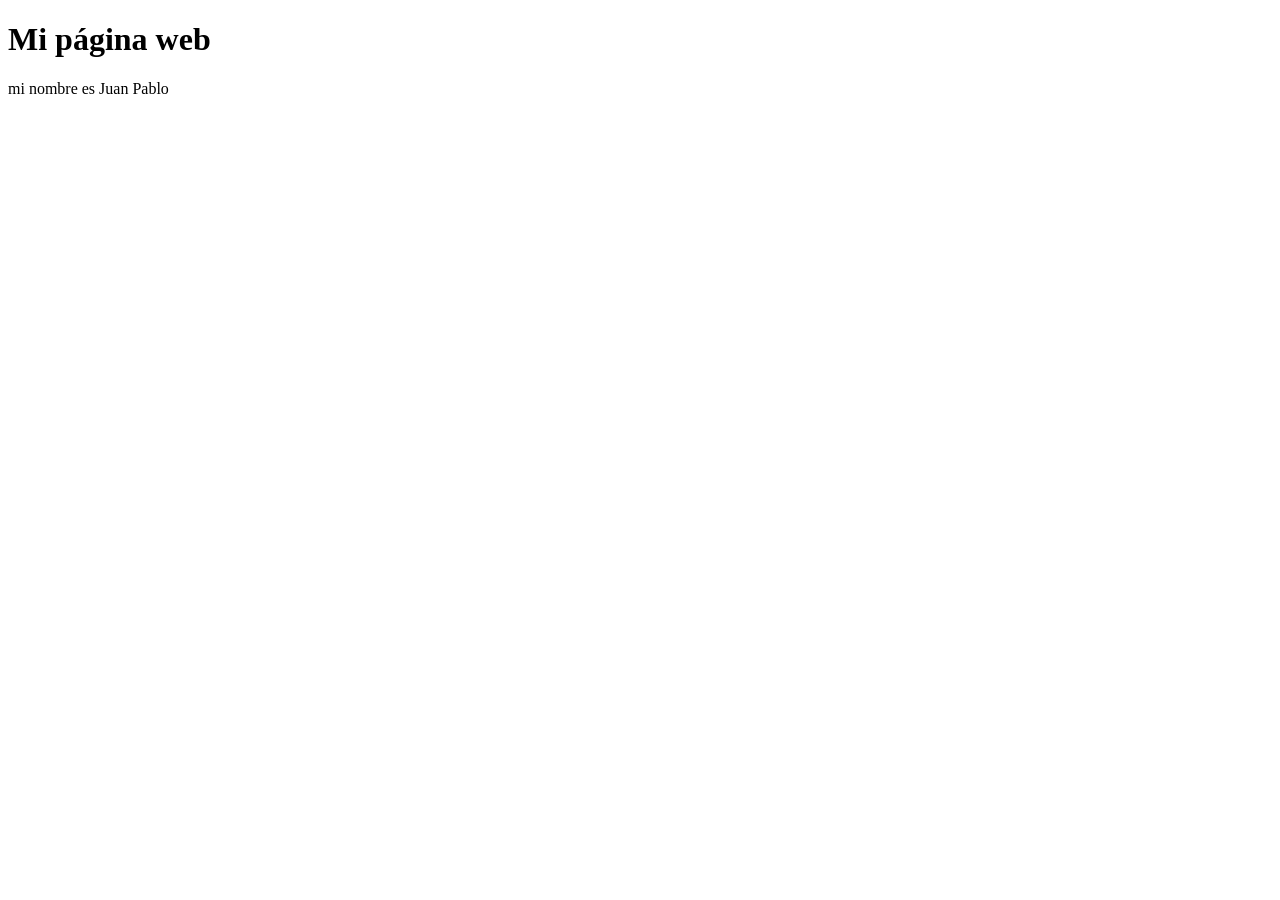
==== homeworks/html/index.html @ 8e260a3b "prueba html" ====
<!DOCTYPE html>
<html lang="es"
    <head>
        <meta charset="UTF-8">
        <meta name="viewport" content="width=device-width, initial-scale=1.0">
        <title>Mi página web</title>
    </head>
    <body>
        <h1>Mi página web</h1>
        <p>mi nombre es Juan Pablo</p>
    </body>
</html>
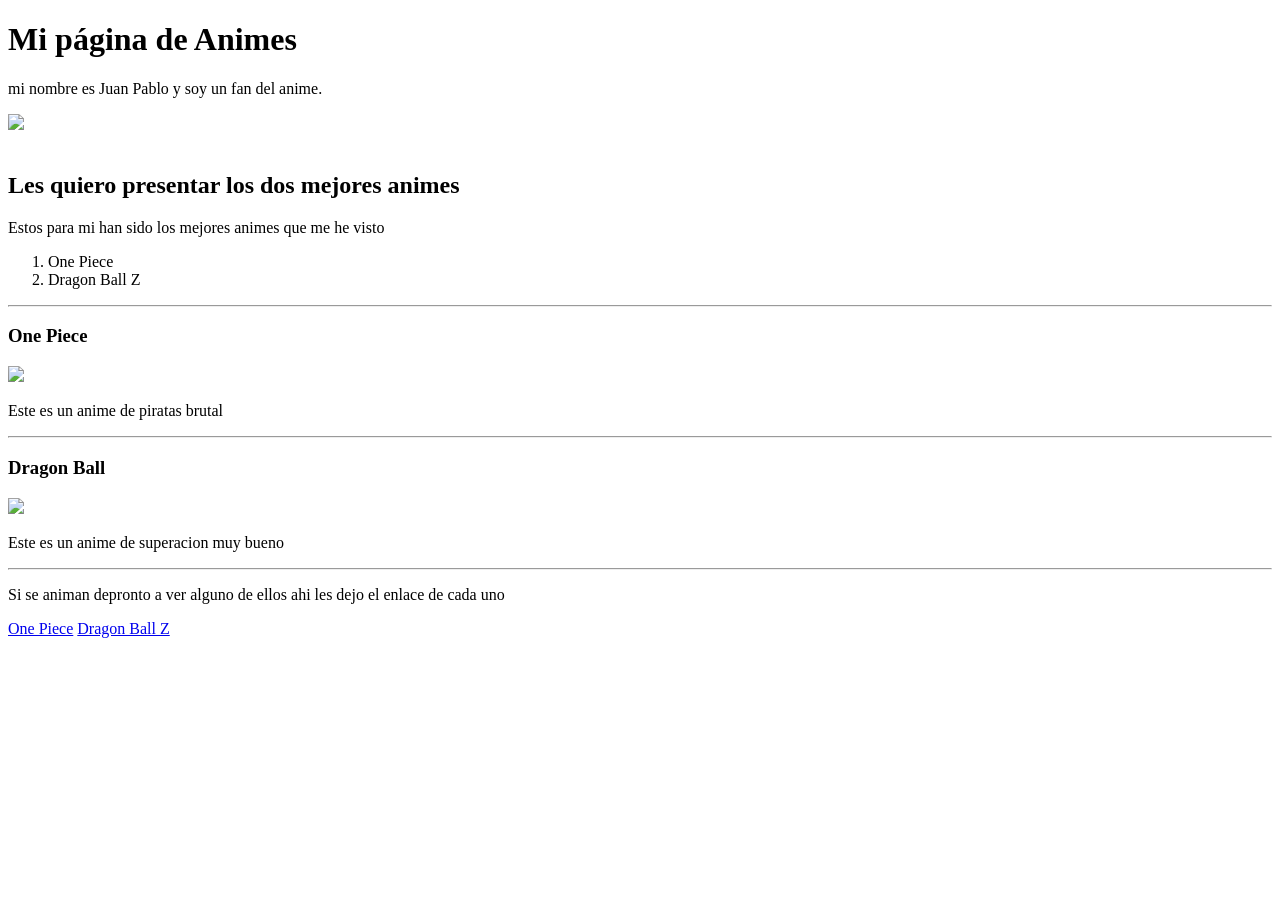
==== commit e0c19ebe: "tarea modulo 3 HTML Prepcourse" ====
--- a/homeworks/html/index.html
+++ b/homeworks/html/index.html
@@ -6,7 +6,43 @@
         <title>Mi página web</title>
     </head>
     <body>
-        <h1>Mi página web</h1>
-        <p>mi nombre es Juan Pablo</p>
+        <header>
+        <h1>Mi página de Animes</h1>
+        <p>mi nombre es Juan Pablo y soy un fan del anime.</p>
+        <img src="/papo.jpeg"/>
+    </header>
+
+    <br>
+    <main>
+        <div>
+            <h2>Les quiero presentar los dos mejores animes</h2>
+            <p>Estos para mi han sido los mejores animes que me he visto</p>
+            <ol>
+                <li>One Piece</li>
+                <li>Dragon Ball Z</li>
+            </ol>
+        </div>
+        <hr />
+        <section>
+            <article>
+                <h3>One Piece</h3>
+                <img src="/one piece.jpg"/>
+                <p>Este es un anime de piratas brutal</p>
+            </article>
+        </section>
+        <hr />
+        <section>
+            <article>
+                <h3>Dragon Ball</h3>
+                <img src="/dbz.jpe"/>
+                <p>Este es un anime de superacion muy bueno</p>
+            </article>
+        </section>
+        <hr />
+    </main>
+    <footer>
+        <p>Si se animan depronto a ver alguno de ellos ahi les dejo el enlace de cada uno</p>
+        <a href="https://www.youtube.com/watch?v=sSovEWQGTwg"><span>One Piece</span></a>   <a href="https://www.youtube.com/watch?v=smv4s0vr86U"><span>Dragon Ball Z</span></a>
+    </footer>
     </body>
 </html>
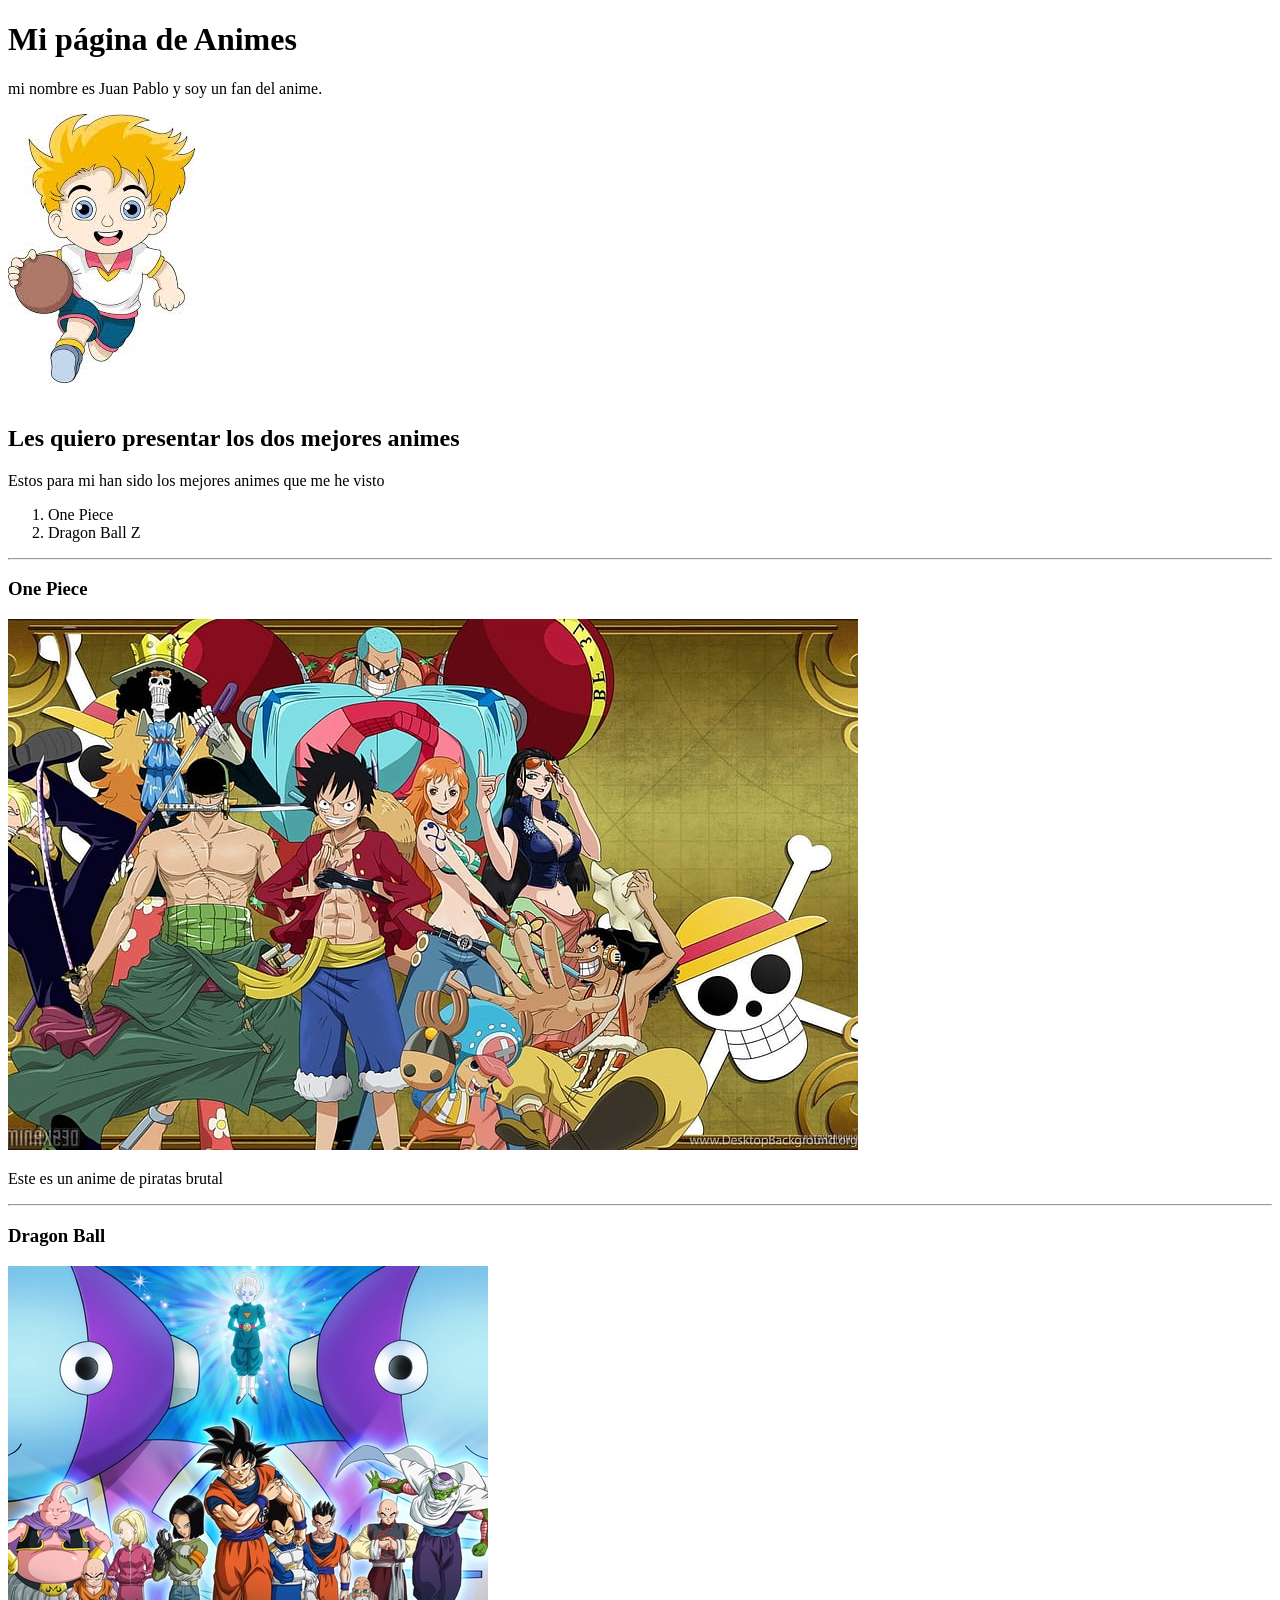
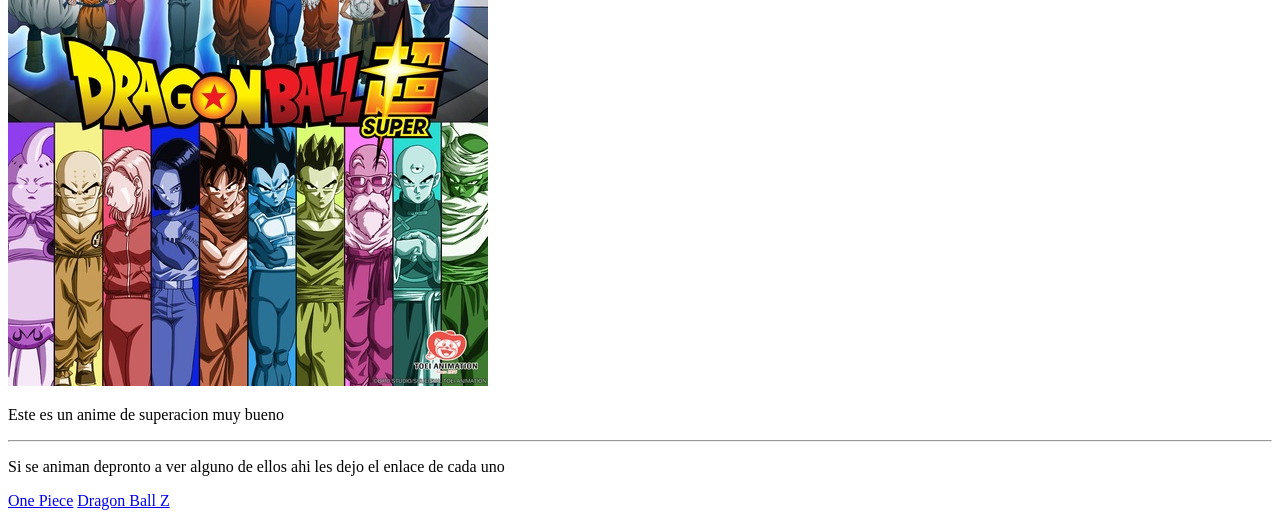
==== commit 65ba9f09: "actt" ====
--- a/homeworks/html/index.html
+++ b/homeworks/html/index.html
@@ -4,12 +4,13 @@
         <meta charset="UTF-8">
         <meta name="viewport" content="width=device-width, initial-scale=1.0">
         <title>Mi página web</title>
+       <link rel="stylesheet" type="text/css" href="/css/estilos.css"/>
     </head>
     <body>
         <header>
         <h1>Mi página de Animes</h1>
         <p>mi nombre es Juan Pablo y soy un fan del anime.</p>
-        <img src="/papo.jpeg"/>
+        <img src="./papo.jpeg"/>
     </header>
 
     <br>
@@ -20,13 +21,14 @@
             <ol>
                 <li>One Piece</li>
                 <li>Dragon Ball Z</li>
+                
             </ol>
         </div>
         <hr />
         <section>
             <article>
                 <h3>One Piece</h3>
-                <img src="/one piece.jpg"/>
+                <img src="./one piece.jpg"/>
                 <p>Este es un anime de piratas brutal</p>
             </article>
         </section>
@@ -34,7 +36,7 @@
         <section>
             <article>
                 <h3>Dragon Ball</h3>
-                <img src="/dbz.jpe"/>
+                <img src="dbz.jpe"/>
                 <p>Este es un anime de superacion muy bueno</p>
             </article>
         </section>
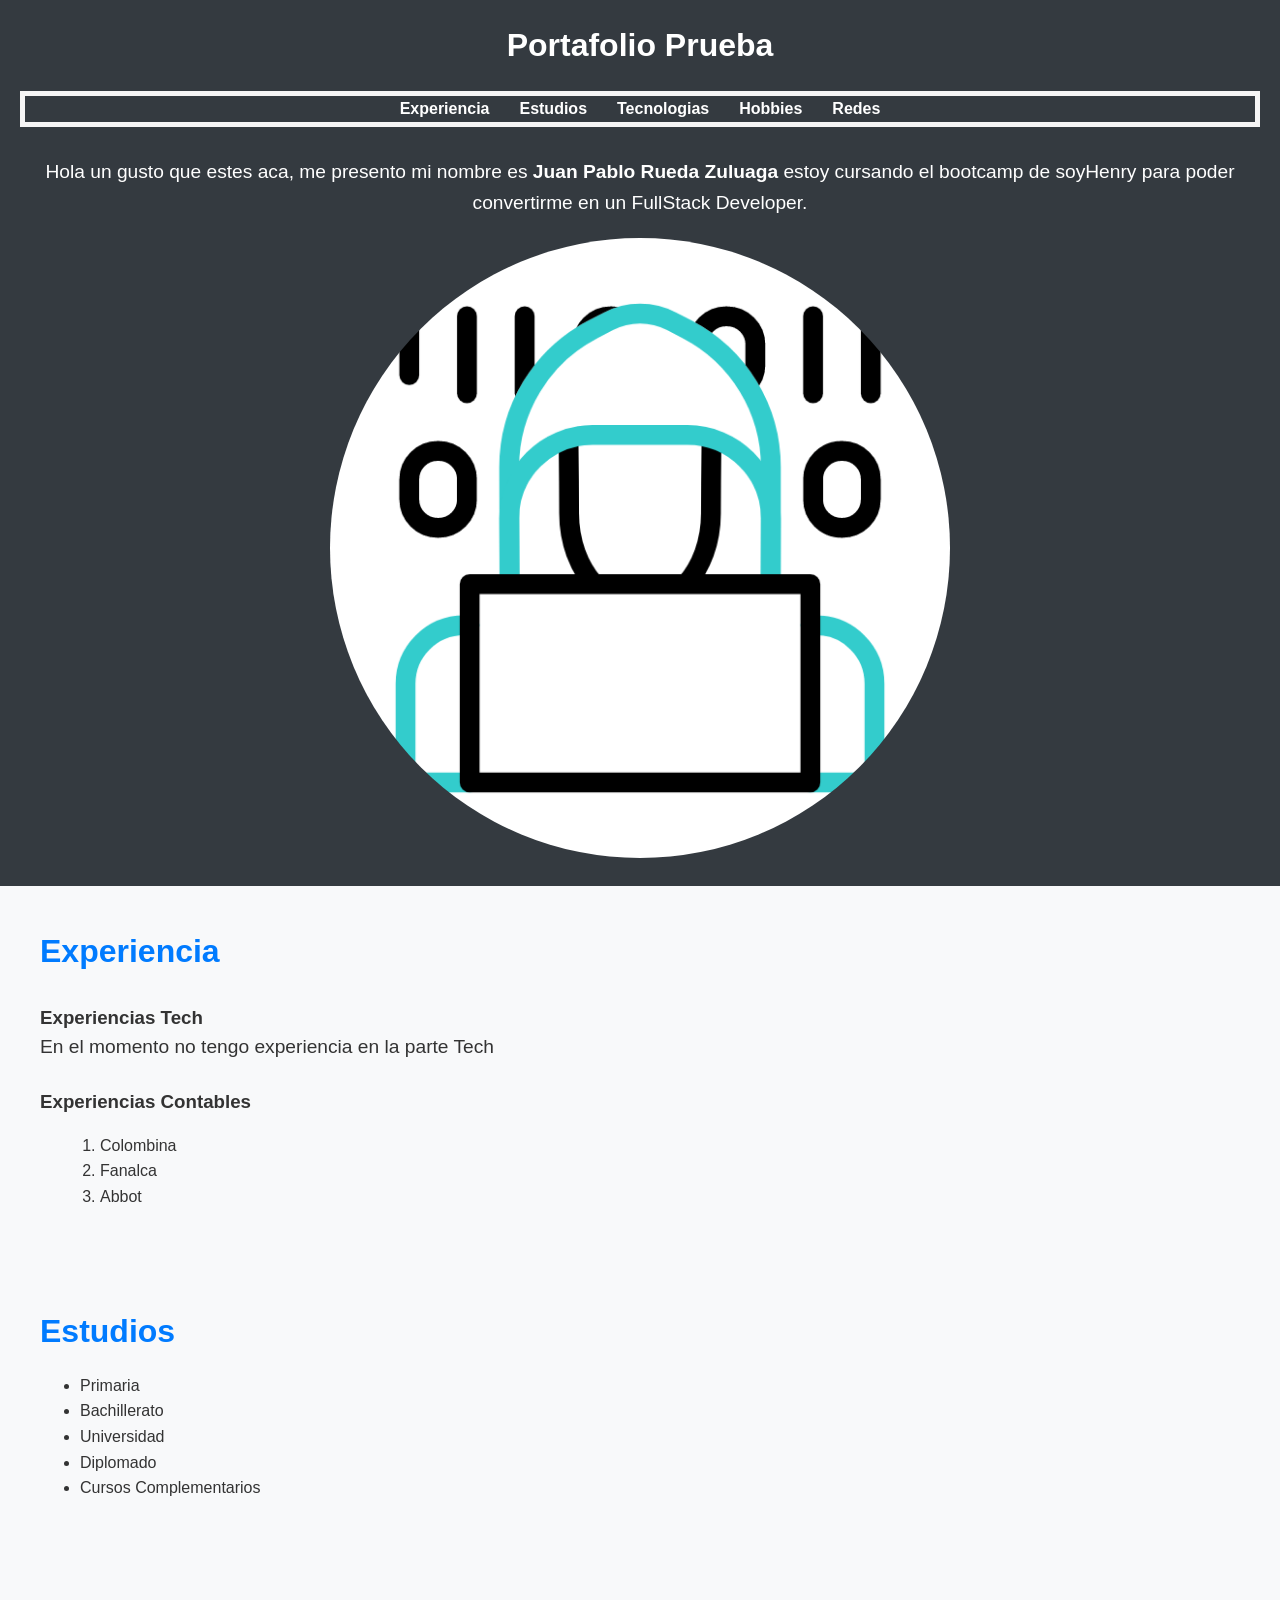
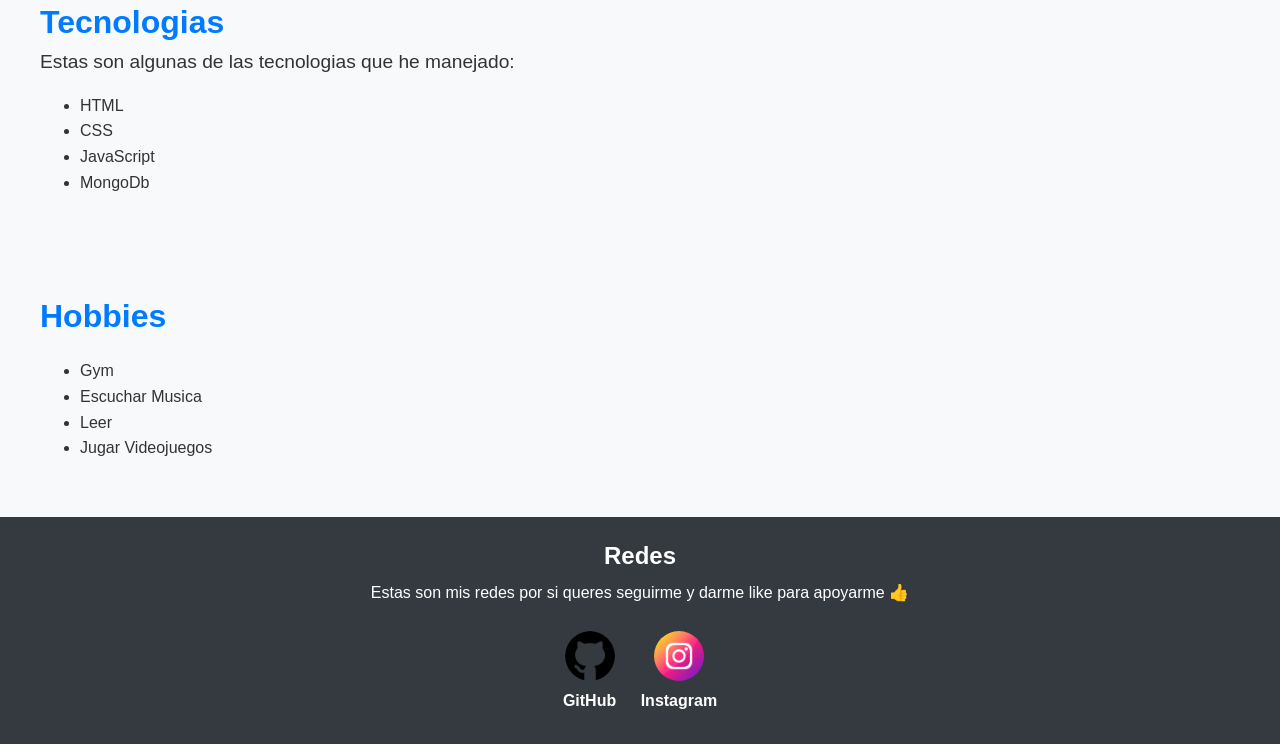
==== commit 62ec2c08: "desarrollo tarea portafolio prep" ====
--- a/homeworks/html/index.html
+++ b/homeworks/html/index.html
@@ -1,50 +1,94 @@
 <!DOCTYPE html>
-<html lang="es"
-    <head>
-        <meta charset="UTF-8">
-        <meta name="viewport" content="width=device-width, initial-scale=1.0">
-        <title>Mi página web</title>
-       <link rel="stylesheet" type="text/css" href="/css/estilos.css"/>
-    </head>
-    <body>
-        <header>
-        <h1>Mi página de Animes</h1>
-        <p>mi nombre es Juan Pablo y soy un fan del anime.</p>
-        <img src="./papo.jpeg"/>
+<html lang="en">
+<head>
+    <meta charset="UTF-8">
+    <meta name="viewport" content="width=device-width, initial-scale=1.0">
+    <title>Portafolio Prueba</title>
+    <link rel="icon" href="./fenix.jpg"/>
+    <link rel="stylesheet" href="./styles.css">
+    <link rel="stylesheet" href="./reset.css">
+
+</head>
+<body>
+    <header>
+        <h1 id="title">Portafolio Prueba</h1>
+        <nav id="nav-bar">
+            <ul>
+                <li><a href="#experiencia">Experiencia</a></li>
+                <li><a href="#estudios">Estudios</a></li>
+                <li><a href="#tecnologias">Tecnologias</a></li>
+                <li><a href="#hobbies">Hobbies</a></li>
+                <li><a href="#redes">Redes</a></li>
+    
+            </ul>
+        </nav>
+        <div class="saludo">
+            <p>Hola un gusto que estes aca, me presento mi nombre es <b>Juan Pablo Rueda Zuluaga</b> estoy cursando el bootcamp de soyHenry para poder convertirme en un FullStack Developer.</p>
+            <img src="./hacker.gif">
+        </div>
+       
     </header>
+    
+    <section id="experiencia">
+        <h2>Experiencia</h2><br>
 
-    <br>
-    <main>
         <div>
-            <h2>Les quiero presentar los dos mejores animes</h2>
-            <p>Estos para mi han sido los mejores animes que me he visto</p>
+            <h3>Experiencias Tech</h3>
+            <p>En el momento no tengo experiencia en la parte Tech</p>
+        </div><br>
+            
+        <div>   
+            <h3>Experiencias Contables</h3>
             <ol>
-                <li>One Piece</li>
-                <li>Dragon Ball Z</li>
-                
+                <li>Colombina</li>
+                <li>Fanalca</li>
+                <li>Abbot</li>
             </ol>
         </div>
-        <hr />
-        <section>
-            <article>
-                <h3>One Piece</h3>
-                <img src="./one piece.jpg"/>
-                <p>Este es un anime de piratas brutal</p>
-            </article>
-        </section>
-        <hr />
-        <section>
-            <article>
-                <h3>Dragon Ball</h3>
-                <img src="dbz.jpe"/>
-                <p>Este es un anime de superacion muy bueno</p>
-            </article>
-        </section>
-        <hr />
-    </main>
-    <footer>
-        <p>Si se animan depronto a ver alguno de ellos ahi les dejo el enlace de cada uno</p>
-        <a href="https://www.youtube.com/watch?v=sSovEWQGTwg"><span>One Piece</span></a>   <a href="https://www.youtube.com/watch?v=smv4s0vr86U"><span>Dragon Ball Z</span></a>
+        
+    </section>
+    <section id="estudios">
+        <h2>Estudios</h2>
+        <ul>
+            <li>Primaria</li>
+            <li>Bachillerato</li>
+            <li>Universidad</li>
+            <li>Diplomado</li>
+            <li>Cursos Complementarios</li>
+        </ul>
+    </section>
+    <section id="tecnologias">       
+        <h2>Tecnologias</h2>
+        <p>Estas son algunas de las tecnologias que he manejado:</p>
+        <ul>
+            <li>HTML</li>
+            <li>CSS</li>
+            <li>JavaScript</li>
+            <li>MongoDb</li>
+        </ul>
+    </section>
+    <section id="hobbies">
+        <h2>Hobbies</h2>
+        <ul>
+            <li>Gym</li>
+            <li>Escuchar Musica</li>
+            <li>Leer</li>
+            <li>Jugar Videojuegos</li>
+        </ul>
+    </section>
+    <footer id="redes">
+        <h2>Redes</h2>
+        <p>Estas son mis redes por si queres seguirme y darme like para apoyarme 👍</p>
+
+        <div id="github">
+            <img src="./github.png">
+            <a href="https://github.com/JPRuedaZ">GitHub</a>
+        </div>
+        <div id="instagram">
+            <img src="./instagram.png">
+            <a href="https://www.instagram.com/paporz/">Instagram</a>
+        </div>
+
     </footer>
-    </body>
+</body>
 </html>
--- a/homeworks/html/styles.css
+++ b/homeworks/html/styles.css
@@ -0,0 +1,146 @@
+/* Reset.css */
+/* (Tu código reset.css aquí) */
+
+/* Estilos generales */
+body {
+  font-family: 'Arial', sans-serif;
+  margin: 0;
+  padding: 0;
+  background-color: #f8f9fa;
+  color: #333;
+}
+
+header {
+  background-color: #343a40;
+  color: white;
+  padding: 20px;
+  text-align: center;
+}
+#title {
+    margin-bottom: 20px;
+}
+#nav-bar {
+    border: 5px solid whitesmoke;
+    margin-bottom: 15px;
+}
+
+
+nav ul {
+  list-style: none;
+  margin: 0;
+  padding: 0;
+  display: flex;
+  justify-content: center;
+}
+
+nav li {
+  margin: 0 15px;
+}
+
+nav a {
+  text-decoration: none;
+  color: white;
+  font-weight: bold;
+  font-size: 16px;
+  transition: color 0.3s ease;
+}
+
+nav a:hover {
+  color: #007BFF;
+}
+
+.saludo {
+  text-align: center;
+  margin-top: 30px;
+}
+
+.saludo p {
+  font-size: 1.2em;
+}
+
+.saludo img {
+  max-width: 50%;
+  height: auto;
+  margin-top: 20px;
+  border-radius: 50%; 
+}
+
+section {
+  padding: 40px;
+}
+
+section h2 {
+  color: #007BFF;
+  font-size: 2em;
+  opacity: 0;
+  animation: fadeIn 1s forwards 0.5s;
+}
+
+section p {
+  font-size: 1.2em;
+  line-height: 1.5;
+  opacity: 0;
+  animation: fadeIn 1s forwards 0.5s;
+}
+
+section ol {
+  margin-left: 20px;
+}
+
+footer {
+  background-color: #343a40;
+  color: white;
+  padding: 20px;
+  text-align: center;
+}
+
+footer h2 {
+    margin-bottom: 5px;
+}
+
+footer p {
+    margin-bottom: 5px;
+}
+footer div {
+  margin-top: 20px;
+}
+
+/* Estilos específicos para las redes sociales */
+#github, #instagram {
+  display: inline-block;
+  text-align: center;
+  margin: 10px;
+  opacity: 0;
+  animation: fadeIn 1s forwards 0.5s;
+}
+
+#github a, #instagram a {
+  text-decoration: none;
+  display: block;
+  color: white;
+  font-weight: bold;
+  font-size: 16px;
+  transition: color 0.3s ease;
+}
+
+#github img, #instagram img {
+  width: 50px;
+  height: 50px;
+  margin-top: 10px;
+  border-radius: 50%;
+  transition: transform 0.3s ease;
+}
+
+#github img:hover, #instagram img:hover {
+  transform: scale(1.1); 
+}
+
+/* Animación de fadeIn */
+@keyframes fadeIn {
+  from {
+    opacity: 0;
+  }
+  to {
+    opacity: 1;
+  }
+}
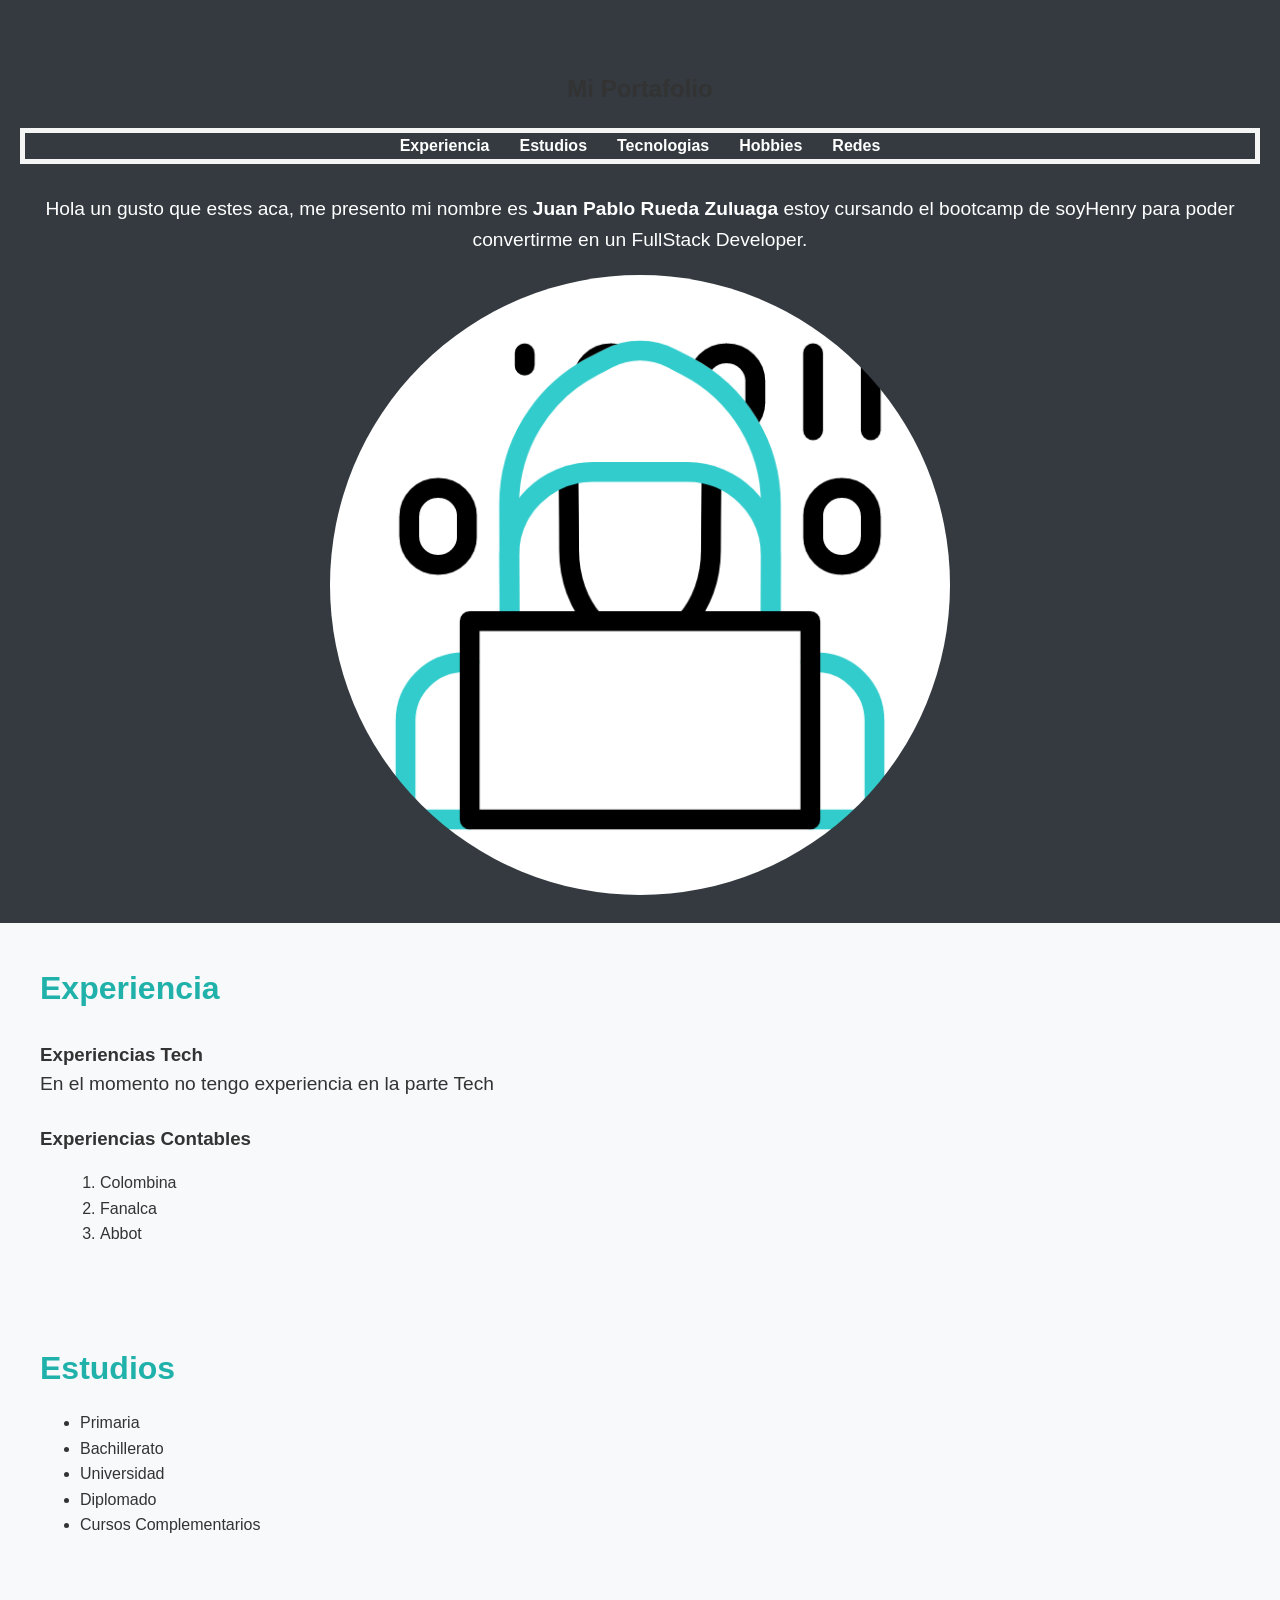
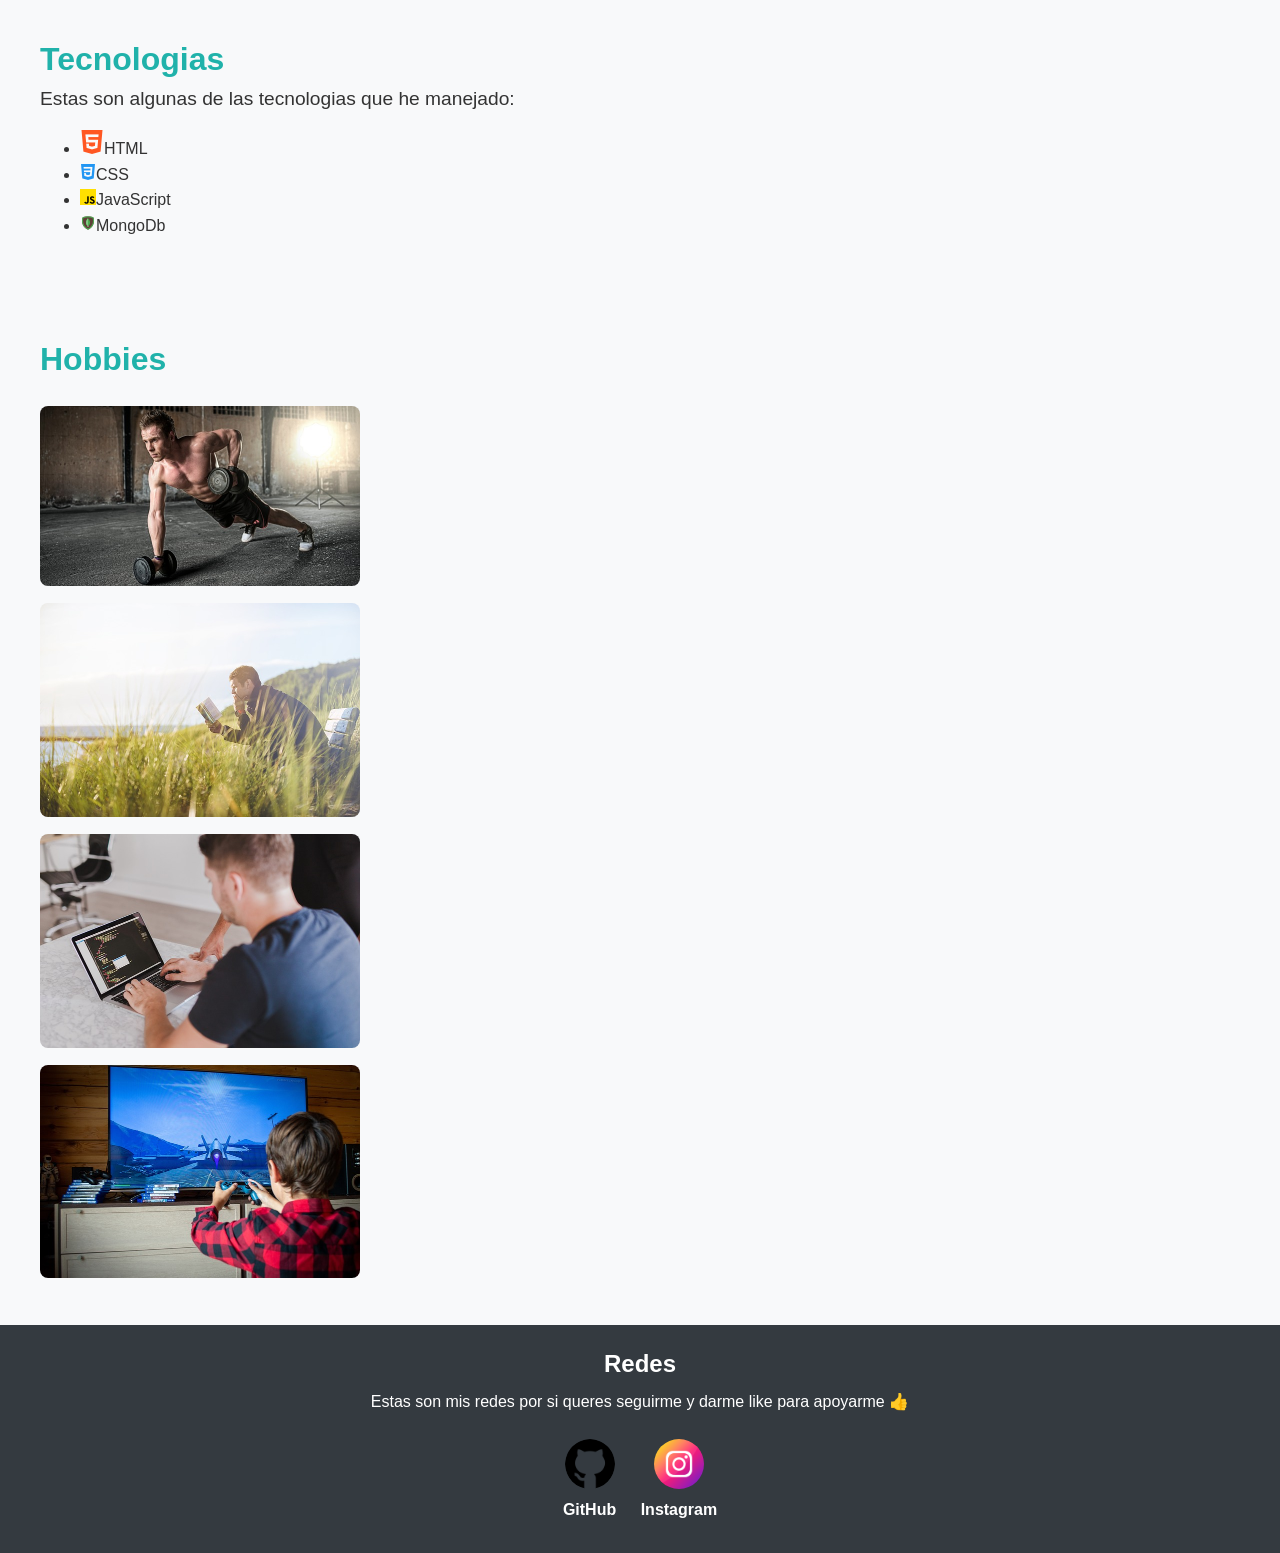
==== commit d78a5dd1: "portafolio beta" ====
--- a/homeworks/html/index.html
+++ b/homeworks/html/index.html
@@ -4,14 +4,14 @@
     <meta charset="UTF-8">
     <meta name="viewport" content="width=device-width, initial-scale=1.0">
     <title>Portafolio Prueba</title>
-    <link rel="icon" href="./fenix.jpg"/>
-    <link rel="stylesheet" href="./styles.css">
-    <link rel="stylesheet" href="./reset.css">
+    <link rel="icon" href="./styles/images/fenix.jpg"/>
+    <link rel="stylesheet" href="./styles/styles.css">
+    <link rel="stylesheet" href="./styles/reset.css">
 
 </head>
 <body>
     <header>
-        <h1 id="title">Portafolio Prueba</h1>
+        <h1 id="title">Mi Portafolio</h1>
         <nav id="nav-bar">
             <ul>
                 <li><a href="#experiencia">Experiencia</a></li>
@@ -23,8 +23,8 @@
             </ul>
         </nav>
         <div class="saludo">
-            <p>Hola un gusto que estes aca, me presento mi nombre es <b>Juan Pablo Rueda Zuluaga</b> estoy cursando el bootcamp de soyHenry para poder convertirme en un FullStack Developer.</p>
-            <img src="./hacker.gif">
+            <p>Hola un gusto que estes aca, me presento mi nombre es <b class="nombre ">Juan Pablo Rueda Zuluaga</b> estoy cursando el bootcamp de soyHenry para poder convertirme en un FullStack Developer.</p>
+            <img src="./styles/images/hacker.gif">
         </div>
        
     </header>
@@ -61,31 +61,39 @@
         <h2>Tecnologias</h2>
         <p>Estas son algunas de las tecnologias que he manejado:</p>
         <ul>
-            <li>HTML</li>
-            <li>CSS</li>
-            <li>JavaScript</li>
-            <li>MongoDb</li>
+            <li><img src="./styles/images/html-5.png" alt="HTML">HTML</li>
+            <li><img src="./styles/images/css-3.png" alt="CSS">CSS</li>
+            <li><img src="./styles/images/js.png" alt="JS">JavaScript</li>
+            <li><img src="./styles/images/mongodb.png" alt="MONGODB">MongoDb</li>
         </ul>
     </section>
     <section id="hobbies">
         <h2>Hobbies</h2>
-        <ul>
-            <li>Gym</li>
-            <li>Escuchar Musica</li>
-            <li>Leer</li>
-            <li>Jugar Videojuegos</li>
-        </ul>
+        <div id="collage-container">
+            <div class="collage gym"ö>
+                <img src="./styles/images/gym.jpg" alt="Gimnasio" title="Gimnasio">
+            </div>
+            <div class="collage leer">
+                <img src="./styles/images/leer.jpg" alt="Leer" title="Leer">
+            </div>
+            <div class="collage codear">
+                <img src="./styles/images/coding.jpg" alt="Codear" title="Codear">
+            </div>
+            <div class="collage jugar">
+                <img src="./styles/images/videojuegos.jpg" alt="Jugar Videojuegos" title="Jugar Videojuegos">
+            </div>
+        </div>
     </section>
     <footer id="redes">
         <h2>Redes</h2>
         <p>Estas son mis redes por si queres seguirme y darme like para apoyarme 👍</p>
 
-        <div id="github">
-            <img src="./github.png">
+        <div class="red-social" id="github">
+            <img src="./styles/images/github.png">
             <a href="https://github.com/JPRuedaZ">GitHub</a>
         </div>
-        <div id="instagram">
-            <img src="./instagram.png">
+        <div class="red-social" id="instagram">
+            <img src="./styles/images/instagram.png">
             <a href="https://www.instagram.com/paporz/">Instagram</a>
         </div>
 
--- a/homeworks/html/styles/styles.css
+++ b/homeworks/html/styles/styles.css
@@ -0,0 +1,190 @@
+/* Reset.css */
+/* (Tu código reset.css aquí) */
+
+/* Estilos generales */
+body {
+  font-family: 'Arial', sans-serif;
+  margin: 0;
+  padding: 0;
+  background-color: #f8f9fa;
+  color: #333;
+}
+
+header {
+  background-color: #343a40;
+  color: white;
+  padding: 20px;
+  text-align: center;
+}
+#title {
+    margin-bottom: 20px;
+    font-size: 24px;
+    color: #333;
+    text-align: center;
+    margin-top: 50px;
+    transition: color 0.3s ease-in-out;
+}
+
+#title:hover {
+  color: goldenrod; /* Cambia a un color diferente al pasar el ratón */
+    cursor: pointer; /* Cambia el cursor al pasar el ratón */
+}
+
+#nav-bar {
+    border: 5px solid whitesmoke;
+    margin-bottom: 15px;
+}
+
+
+nav ul {
+  list-style: none;
+  margin: 0;
+  padding: 0;
+  display: flex;
+  justify-content: center;
+}
+
+nav li {
+  margin: 0 15px;
+}
+
+nav a {
+  text-decoration: none;
+  color: white;
+  font-weight: bold;
+  font-size: 16px;
+  transition: color 0.3s ease;
+}
+
+nav a:hover {
+  color: lightseagreen;
+}
+
+.saludo {
+  text-align: center;
+  margin-top: 30px;
+}
+
+.saludo p {
+  font-size: 1.2em;
+}
+
+.nombre {
+  transition: color 0.3s ease-in-out;
+}
+
+.nombre:hover {
+  color: yellow; /* Cambia a un color diferente al pasar el ratón */
+  cursor: pointer;
+}
+
+.saludo img {
+  max-width: 50%;
+  height: auto;
+  margin-top: 20px;
+  border-radius: 50%; 
+}
+
+section {
+  padding: 40px;
+}
+
+section h2 {
+  color: lightseagreen;
+  font-size: 2em;
+  opacity: 0;
+  animation: fadeIn 1s forwards 0.5s;
+}
+
+section p {
+  font-size: 1.2em;
+  line-height: 1.5;
+  opacity: 0;
+  animation: fadeIn 1s forwards 0.5s;
+}
+
+section ol {
+  margin-left: 20px;
+}
+
+#hobbies h2 {
+  margin-bottom: 20px;
+}
+
+#hobbies .collage img {
+  width: 50%;
+  height: 50%;
+  object-fit: cover;
+  border-radius: 8px;
+  transition: transform 0.3s ease-in-out;
+}
+
+#hobbies .collage:hover img {
+  transform: scale(1.1);
+}
+
+#collage-container {
+  display: flex;
+  flex-direction: column;
+  align-items: flex-start;
+  gap: 10px;
+  justify-content: space-around;
+}
+
+footer {
+  background-color: #343a40;
+  color: white;
+  padding: 20px;
+  text-align: center;
+}
+
+footer h2 {
+    margin-bottom: 5px;
+}
+
+footer p {
+    margin-bottom: 5px;
+}
+footer div {
+  margin-top: 20px;
+}
+
+/* Estilos específicos para las redes sociales */
+#github, #instagram {
+  display: inline-block;
+  text-align: center;
+  margin: 10px;
+  opacity: 0;
+  animation: fadeIn 1s forwards 0.5s;
+}
+
+#github a, #instagram a {
+  text-decoration: none;
+  display: block;
+  color: white;
+  font-weight: bold;
+  font-size: 16px;
+  transition: color 0.3s ease;
+}
+
+#github img, #instagram img {
+  width: 50px;
+  height: 50px;
+  margin-top: 10px;
+  border-radius: 50%;
+  transition: transform 0.3s ease;
+}
+
+#github img:hover, #instagram img:hover {
+  transform: scale(1.1); 
+}
+
+/* Animación de fadeIn */
+@keyframes fadeIn {
+  from {
+    opacity: 0;
+  }
+  to {
+    opacity: 1;
+  }
+}
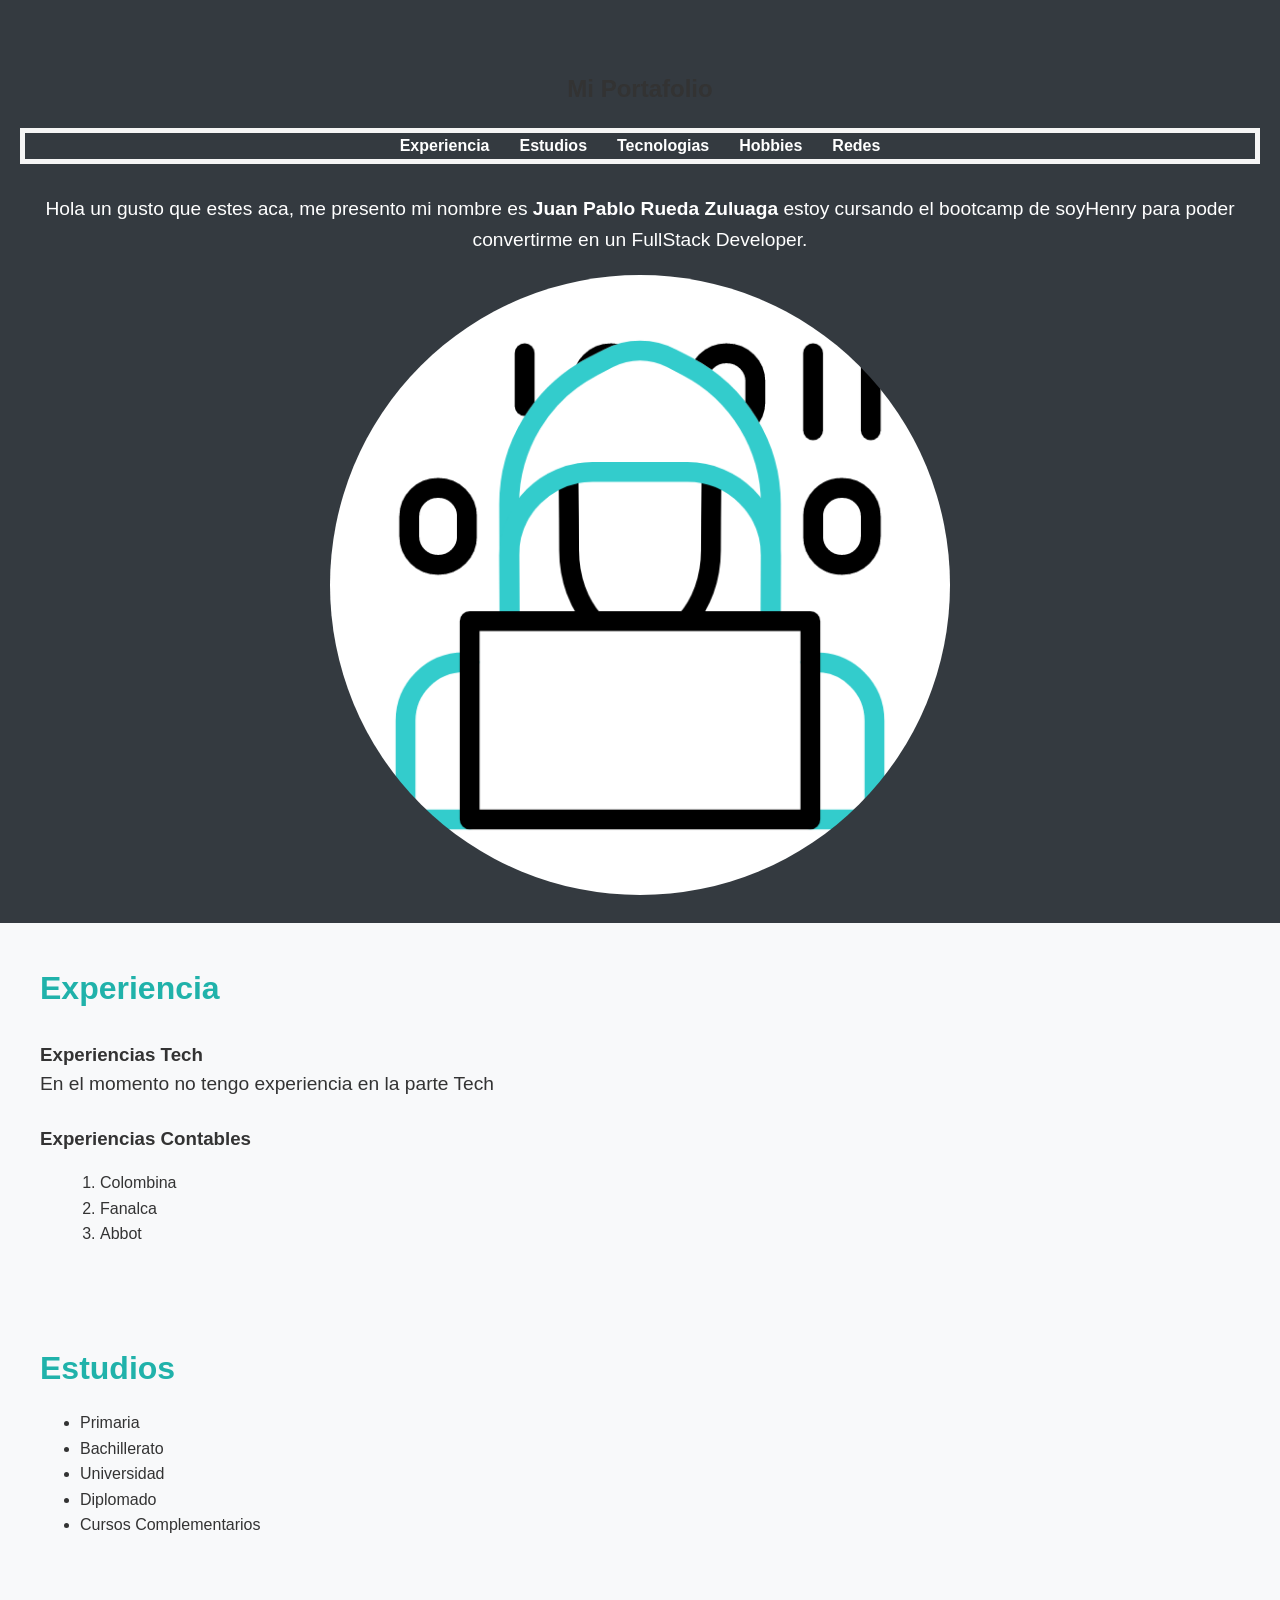
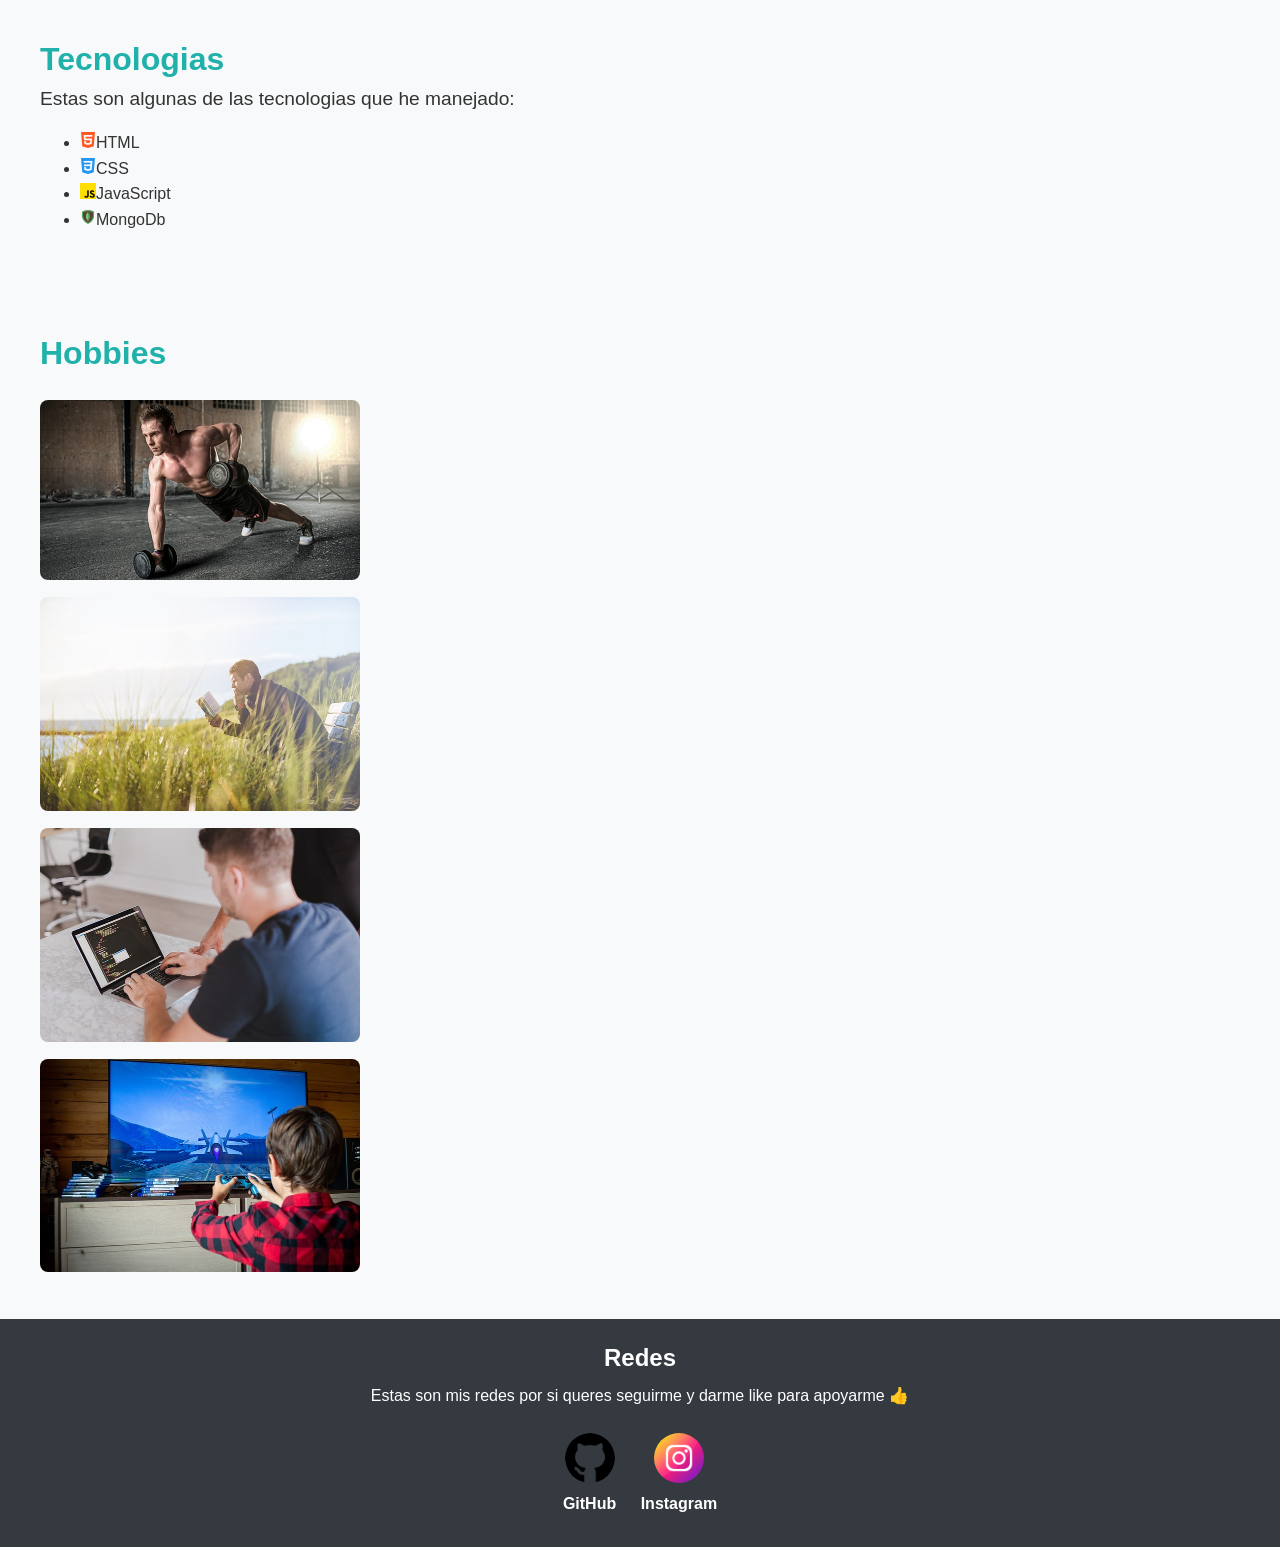
==== commit 45f06ea3: "modificacion img html" ====
--- a/homeworks/html/index.html
+++ b/homeworks/html/index.html
@@ -61,7 +61,7 @@
         <h2>Tecnologias</h2>
         <p>Estas son algunas de las tecnologias que he manejado:</p>
         <ul>
-            <li><img src="./styles/images/html-5.png" alt="HTML">HTML</li>
+            <li><img src="./styles/images/html-51.png" alt="HTML">HTML</li>
             <li><img src="./styles/images/css-3.png" alt="CSS">CSS</li>
             <li><img src="./styles/images/js.png" alt="JS">JavaScript</li>
             <li><img src="./styles/images/mongodb.png" alt="MONGODB">MongoDb</li>
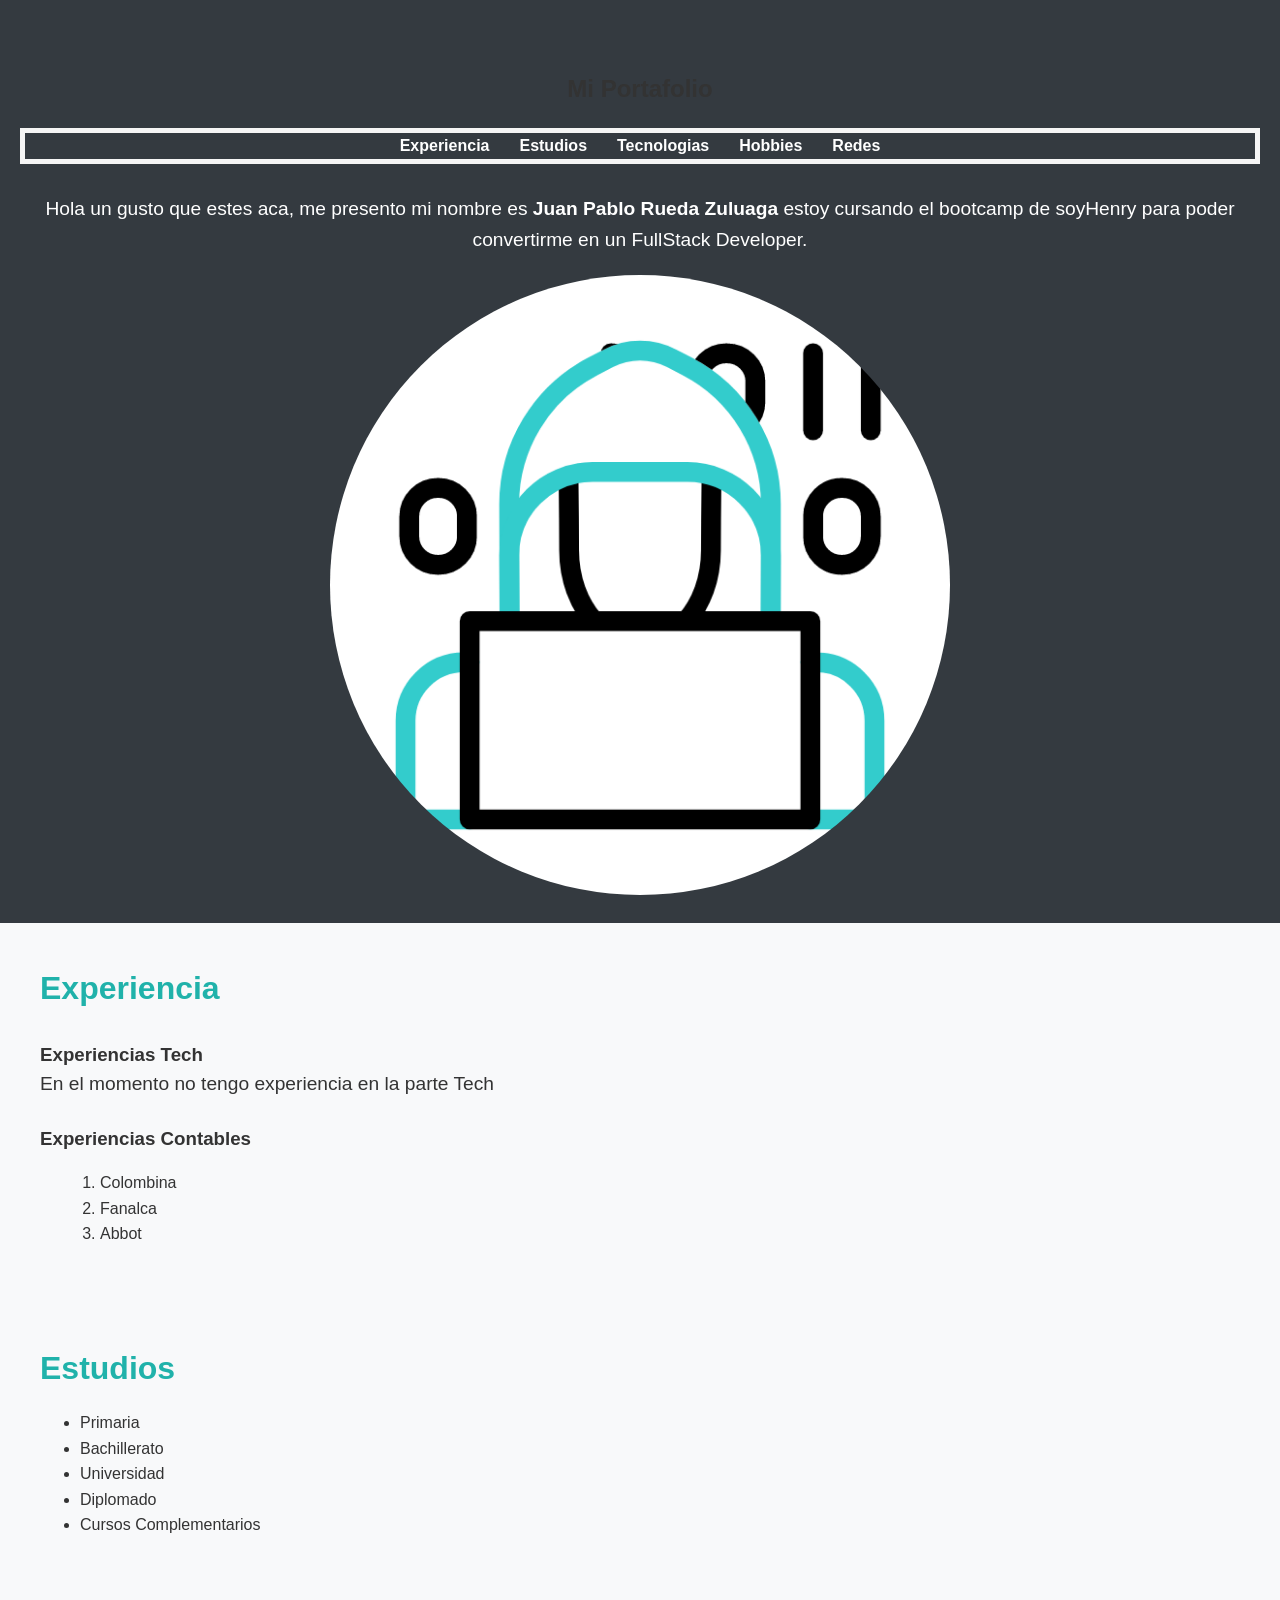
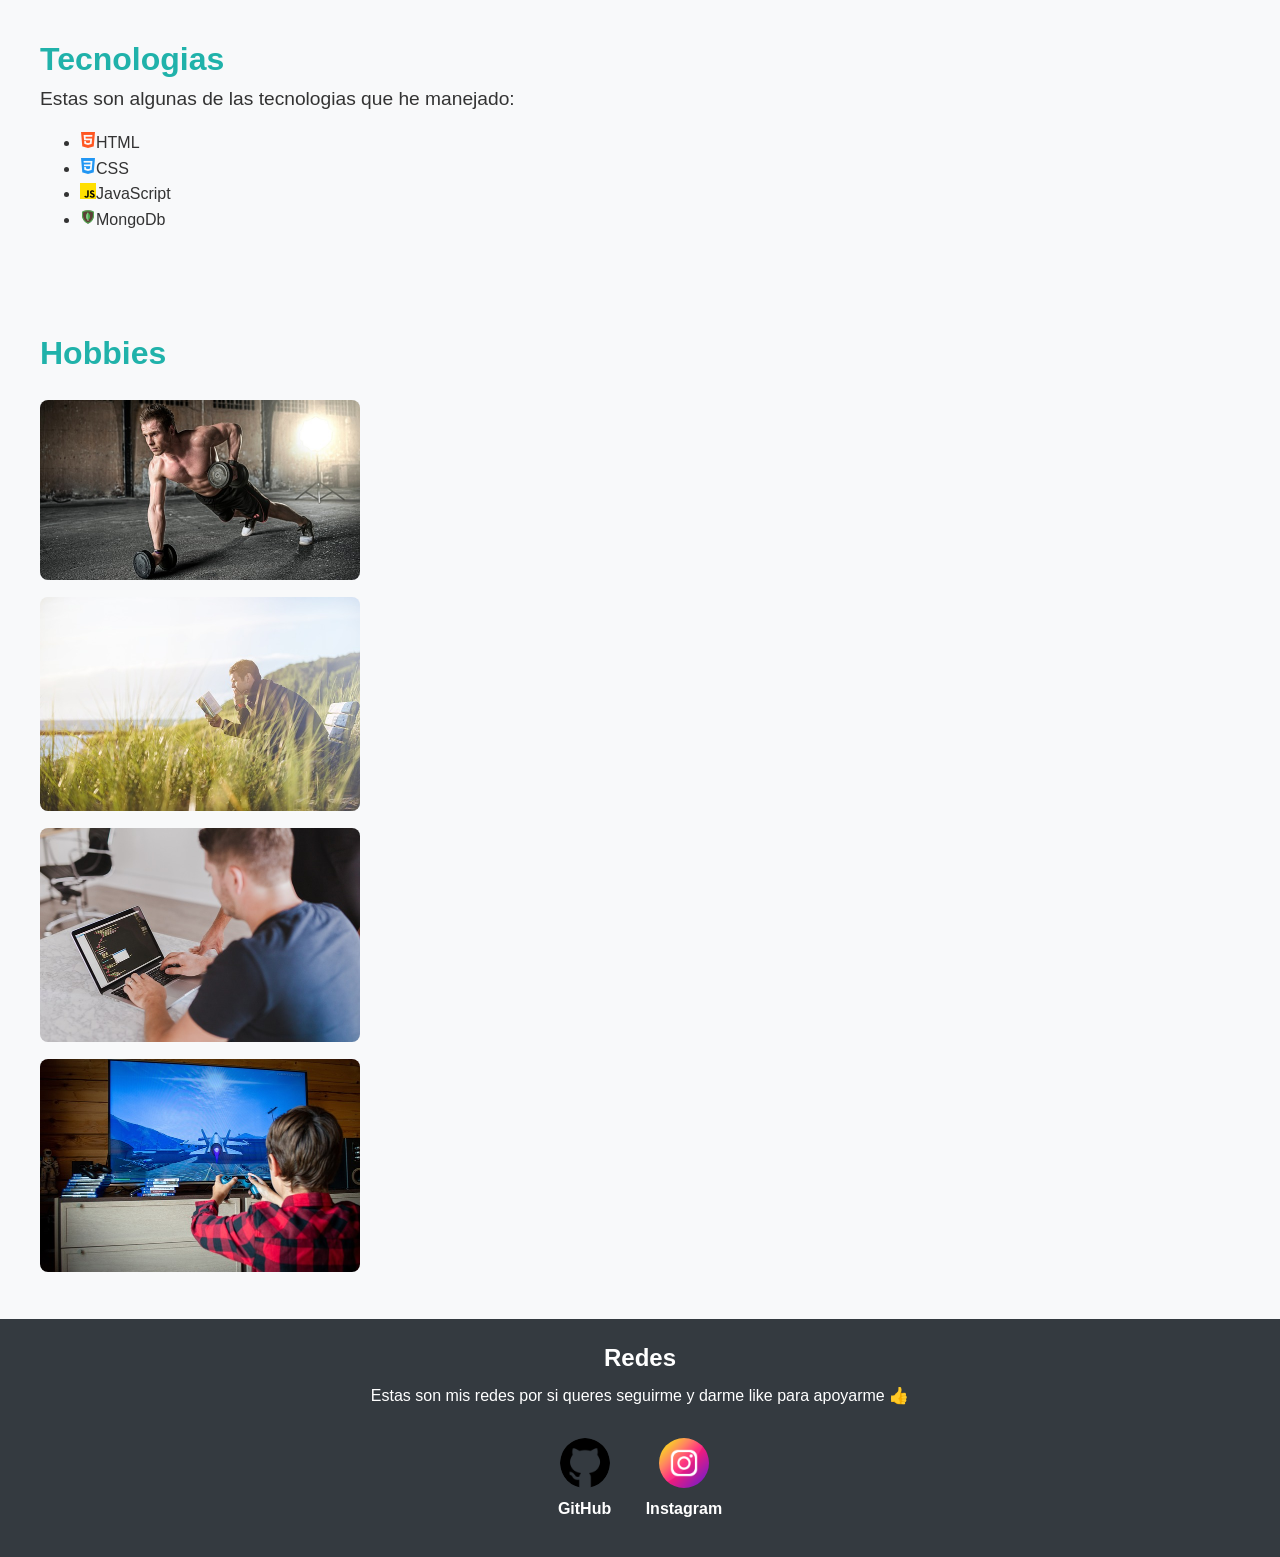
==== commit 608203f7: "actualizacion clases y orden css" ====
--- a/homeworks/html/index.html
+++ b/homeworks/html/index.html
@@ -12,19 +12,19 @@
 <body>
     <header>
         <h1 id="title">Mi Portafolio</h1>
-        <nav id="nav-bar">
-            <ul>
-                <li><a href="#experiencia">Experiencia</a></li>
-                <li><a href="#estudios">Estudios</a></li>
-                <li><a href="#tecnologias">Tecnologias</a></li>
-                <li><a href="#hobbies">Hobbies</a></li>
-                <li><a href="#redes">Redes</a></li>
+        <nav class="nav-bar">
+            <ul class="nav-bar-list" >
+                <li class="nav-bar-list-option"><a class="nav-bar-list-option-link" href="#experiencia">Experiencia</a></li>
+                <li class="nav-bar-list-option"><a class="nav-bar-list-option-link" href="#estudios">Estudios</a></li>
+                <li class="nav-bar-list-option"><a class="nav-bar-list-option-link" href="#tecnologias">Tecnologias</a></li>
+                <li class="nav-bar-list-option"><a class="nav-bar-list-option-link" href="#hobbies">Hobbies</a></li>
+                <li class="nav-bar-list-option"><a class="nav-bar-list-option-link" href="#redes">Redes</a></li>
     
             </ul>
         </nav>
         <div class="saludo">
-            <p>Hola un gusto que estes aca, me presento mi nombre es <b class="nombre ">Juan Pablo Rueda Zuluaga</b> estoy cursando el bootcamp de soyHenry para poder convertirme en un FullStack Developer.</p>
-            <img src="./styles/images/hacker.gif">
+            <p class="saludo-texto">Hola un gusto que estes aca, me presento mi nombre es <b class="saludo-texto-nombre">Juan Pablo Rueda Zuluaga</b> estoy cursando el bootcamp de soyHenry para poder convertirme en un FullStack Developer.</p>
+            <img src="./styles/images/hacker.gif" class="saludo-img">
         </div>
        
     </header>
@@ -67,9 +67,9 @@
             <li><img src="./styles/images/mongodb.png" alt="MONGODB">MongoDb</li>
         </ul>
     </section>
-    <section id="hobbies">
-        <h2>Hobbies</h2>
-        <div id="collage-container">
+    <section class="hobbies">
+        <h2 class="hobbies-title">Hobbies</h2>
+        <div class="collage-container">
             <div class="collage gym"ö>
                 <img src="./styles/images/gym.jpg" alt="Gimnasio" title="Gimnasio">
             </div>
@@ -84,17 +84,17 @@
             </div>
         </div>
     </section>
-    <footer id="redes">
-        <h2>Redes</h2>
-        <p>Estas son mis redes por si queres seguirme y darme like para apoyarme 👍</p>
+    <footer class="redes">
+        <h2 class="redes-titulo">Redes</h2>
+        <p class="redes-parrafo">Estas son mis redes por si queres seguirme y darme like para apoyarme 👍</p>
 
         <div class="red-social" id="github">
-            <img src="./styles/images/github.png">
-            <a href="https://github.com/JPRuedaZ">GitHub</a>
+            <img src="./styles/images/github.png" class="red-social-img">
+            <a href="https://github.com/JPRuedaZ" class="red-social-link">GitHub</a>
         </div>
         <div class="red-social" id="instagram">
-            <img src="./styles/images/instagram.png">
-            <a href="https://www.instagram.com/paporz/">Instagram</a>
+            <img src="./styles/images/instagram.png" class="red-social-img">
+            <a href="https://www.instagram.com/paporz/" class="red-social-link">Instagram</a>
         </div>
 
     </footer>
--- a/homeworks/html/styles/styles.css
+++ b/homeworks/html/styles/styles.css
@@ -30,13 +30,13 @@
     cursor: pointer; /* Cambia el cursor al pasar el ratón */
 }
 
-#nav-bar {
+.nav-bar {
     border: 5px solid whitesmoke;
     margin-bottom: 15px;
 }
 
 
-nav ul {
+.nav-bar-list {
   list-style: none;
   margin: 0;
   padding: 0;
@@ -44,11 +44,11 @@
   justify-content: center;
 }
 
-nav li {
+.nav-bar-list-option {
   margin: 0 15px;
 }
 
-nav a {
+.nav-bar-list-option-link {
   text-decoration: none;
   color: white;
   font-weight: bold;
@@ -56,7 +56,7 @@
   transition: color 0.3s ease;
 }
 
-nav a:hover {
+.nav-bar-list-option-link:hover {
   color: lightseagreen;
 }
 
@@ -65,20 +65,20 @@
   margin-top: 30px;
 }
 
-.saludo p {
+.saludo-texto {
   font-size: 1.2em;
 }
 
-.nombre {
+.saludo-texto-nombre {
   transition: color 0.3s ease-in-out;
 }
 
-.nombre:hover {
+.saludo-texto-nombre:hover {
   color: yellow; /* Cambia a un color diferente al pasar el ratón */
   cursor: pointer;
 }
 
-.saludo img {
+.saludo-img {
   max-width: 50%;
   height: auto;
   margin-top: 20px;
@@ -107,11 +107,11 @@
   margin-left: 20px;
 }
 
-#hobbies h2 {
+.hobbies-title {
   margin-bottom: 20px;
 }
 
-#hobbies .collage img {
+.hobbies .collage img {
   width: 50%;
   height: 50%;
   object-fit: cover;
@@ -119,11 +119,12 @@
   transition: transform 0.3s ease-in-out;
 }
 
-#hobbies .collage:hover img {
+.hobbies .collage:hover img {
   transform: scale(1.1);
+  cursor: pointer;
 }
 
-#collage-container {
+.collage-container {
   display: flex;
   flex-direction: column;
   align-items: flex-start;
@@ -131,43 +132,31 @@
   justify-content: space-around;
 }
 
-footer {
+.redes {
   background-color: #343a40;
   color: white;
   padding: 20px;
   text-align: center;
 }
 
-footer h2 {
+.redes-titulo {
     margin-bottom: 5px;
 }
 
-footer p {
+.redes-parrafo {
     margin-bottom: 5px;
-}
-footer div {
-  margin-top: 20px;
 }
 
 /* Estilos específicos para las redes sociales */
-#github, #instagram {
+.red-social {
   display: inline-block;
   text-align: center;
-  margin: 10px;
+  margin: 15px;
   opacity: 0;
   animation: fadeIn 1s forwards 0.5s;
 }
 
-#github a, #instagram a {
-  text-decoration: none;
-  display: block;
-  color: white;
-  font-weight: bold;
-  font-size: 16px;
-  transition: color 0.3s ease;
-}
-
-#github img, #instagram img {
+.red-social-img {
   width: 50px;
   height: 50px;
   margin-top: 10px;
@@ -175,8 +164,18 @@
   transition: transform 0.3s ease;
 }
 
-#github img:hover, #instagram img:hover {
+.red-social-img:hover {
   transform: scale(1.1); 
+  cursor: pointer;
+}
+
+.red-social-link {
+  text-decoration: none;
+  display: block;
+  color: white;
+  font-weight: bold;
+  font-size: 16px;
+  transition: color 0.3s ease;
 }
 
 /* Animación de fadeIn */
